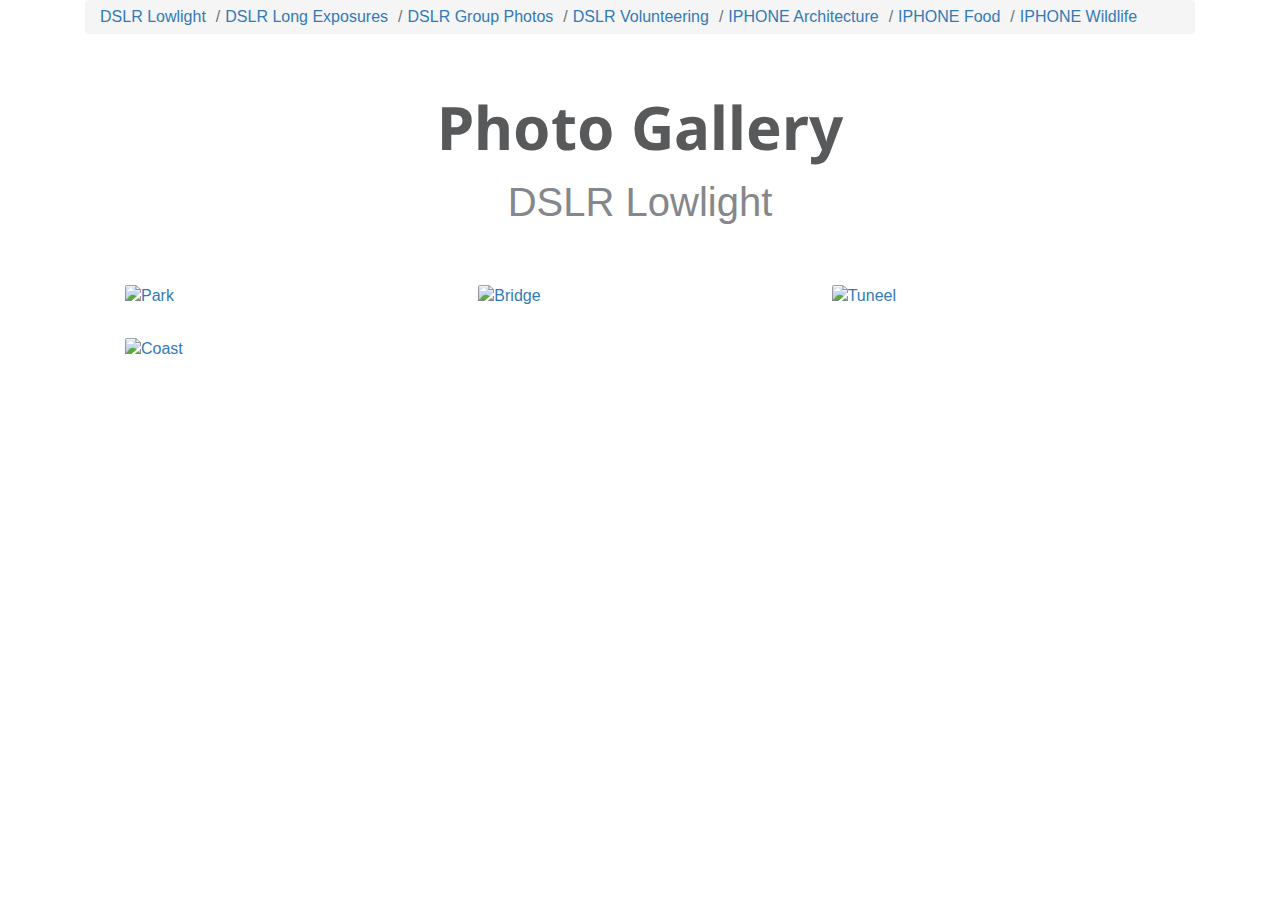
==== index.html @ 7161a404 "Add files via upload" ====
<!DOCTYPE html>
<html>
<head>

    <meta charset="utf-8">
    <meta http-equiv="X-UA-Compatible" content="IE=edge">
    <meta name="viewport" content="width=device-width, initial-scale=1">

    <title>Freebie: 4 Bootstrap Gallery Templates</title>

    <link rel="stylesheet" href="https://maxcdn.bootstrapcdn.com/bootstrap/4.5.2/css/bootstrap.min.css">
    <script src="https://ajax.googleapis.com/ajax/libs/jquery/3.5.1/jquery.min.js"></script>
    <script src="https://cdnjs.cloudflare.com/ajax/libs/popper.js/1.16.0/umd/popper.min.js"></script>
    <script src="https://maxcdn.bootstrapcdn.com/bootstrap/4.5.2/js/bootstrap.min.js"></script>
    <link rel="stylesheet" href="https://maxcdn.bootstrapcdn.com/bootstrap/3.3.7/css/bootstrap.min.css">
    <link href="https://fonts.googleapis.com/css?family=Droid+Sans:400,700" rel="stylesheet">
    <link rel="stylesheet" href="https://cdnjs.cloudflare.com/ajax/libs/baguettebox.js/1.8.1/baguetteBox.min.css">
    <link rel="stylesheet" href="gallery-clean.css">
</head>
<body>
    <div class="container"> 
        <ul class="breadcrumb">
          <li class="breadcrumb-item active"><a href="index.html">DSLR Lowlight</a></li>
          <li class="breadcrumb-item"><a href="theme2.html">DSLR Long Exposures</a></li>
          <li class="breadcrumb-item"><a href="theme3.html">DSLR Group Photos</a></li>
          <li class="breadcrumb-item"><a href="theme4.html">DSLR Volunteering</a></li>
          <li class="breadcrumb-item"><a href="theme5.html">IPHONE Architecture</a></li>
          <li class="breadcrumb-item"><a href="theme6.html">IPHONE Food</a></li>
          <li class="breadcrumb-item"><a href="theme7.html">IPHONE Wildlife</a></li>
        </ul>
    </div>    
    
<div class="container gallery-container">

    <h1>Photo Gallery</h1>

    <p class="page-description text-center">DSLR Lowlight</p>

        <div class="tz-gallery">

            <div class="row">

                <div class="col-sm-6 col-md-4">
                    <div class="thumbnail">
                        <a class="lightbox" href="images/DSLR_lowlight1.jpg">
                            <img src="images/DSLR_lowlight1.jpg" alt="Park">
                        </a>
                    </div>
                </div>
                <div class="col-sm-6 col-md-4">
                    <div class="thumbnail">
                        <a class="lightbox" href="images/DSLR_lowlight2.jpg">
                            <img src="images/DSLR_lowlight2.jpg" alt="Bridge">
                        </a>
                    </div>
                </div>
                <div class="col-sm-6 col-md-4">
                    <div class="thumbnail">
                        <a class="lightbox" href="images/DSLR_lowlight3.jpg">
                            <img src="images/DSLR_lowlight3.jpg" alt="Tuneel">
                        </a>
                    </div>
                </div>
                <div class="col-sm-6 col-md-4">
                    <div class="thumbnail">
                        <a class="lightbox" href="images/DSLR_lowlight4.jpg">
                            <img src="images/DSLR_lowlight4.JPG" alt="Coast">
                        </a>
                    </div>
                </div>
            </div>
        </div>
</div>
<script src="https://cdnjs.cloudflare.com/ajax/libs/baguettebox.js/1.8.1/baguetteBox.min.js"></script>
<script>
    baguetteBox.run('.tz-gallery');
</script>
</body>
</html>
---- gallery-clean.css ----
body {
    background-color: #fff;
    min-height: 100vh;
    font: normal 16px sans-serif;
}

.gallery-container h1 {
    text-align: center;
    margin-top: 40px;
    font-family: 'Droid Sans', sans-serif;
    font-weight: bold;
    color: #58595a;
    font-size: 60px;
}

.gallery-container p.page-description {
    text-align: center;
    margin: 20px auto;
    font-size: 40px;
    color: #85878c;
}

/* Styles for the gallery */

.tz-gallery {
    padding: 40px;
}

.tz-gallery .thumbnail {
    padding: 0;
    margin-bottom: 30px;
    border: none;
}

.tz-gallery img {
    border-radius: 2px;
}

.tz-gallery .caption{
    padding: 26px 30px;
    text-align: center;
}

.tz-gallery .caption h3 {
    font-size: 14px;
    font-weight: bold;
    margin-top: 0;
}

.tz-gallery .caption p {
    font-size: 12px;
    color: #7b7d7d;
    margin: 0;
}

.baguetteBox-button {
    background-color: transparent !important;
}
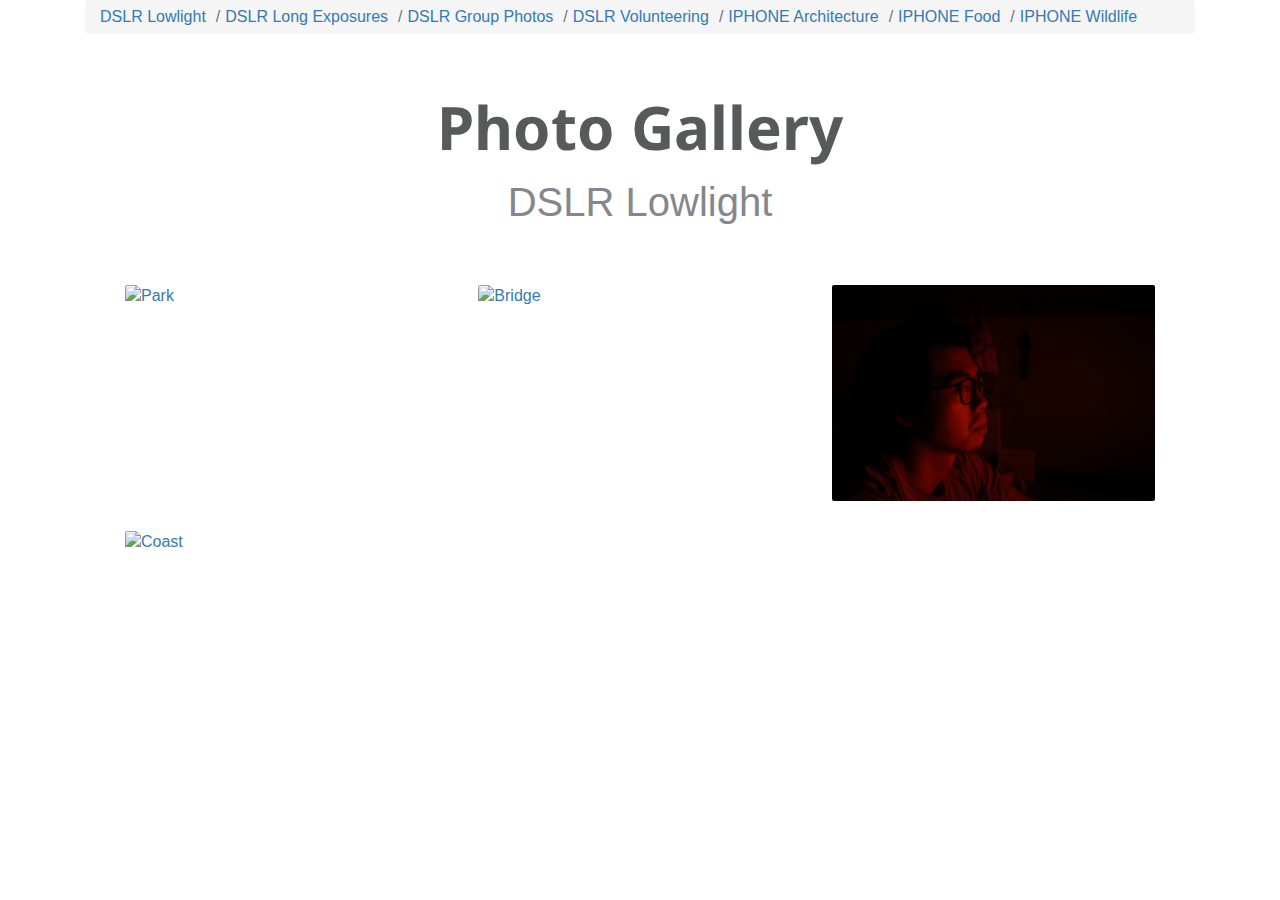
==== commit 5420951a: "Update index.html" ====
--- a/index.html
+++ b/index.html
@@ -56,15 +56,15 @@
                 </div>
                 <div class="col-sm-6 col-md-4">
                     <div class="thumbnail">
-                        <a class="lightbox" href="images/DSLR_lowlight3.jpg">
-                            <img src="images/DSLR_lowlight3.jpg" alt="Tuneel">
+                        <a class="lightbox" href="images/DSLR_lowlight3.JPG">
+                            <img src="images/DSLR_lowlight3.JPG" alt="Tuneel">
                         </a>
                     </div>
                 </div>
                 <div class="col-sm-6 col-md-4">
                     <div class="thumbnail">
                         <a class="lightbox" href="images/DSLR_lowlight4.jpg">
-                            <img src="images/DSLR_lowlight4.JPG" alt="Coast">
+                            <img src="images/DSLR_lowlight4.jpg" alt="Coast">
                         </a>
                     </div>
                 </div>
@@ -76,4 +76,4 @@
     baguetteBox.run('.tz-gallery');
 </script>
 </body>
-</html>+</html>
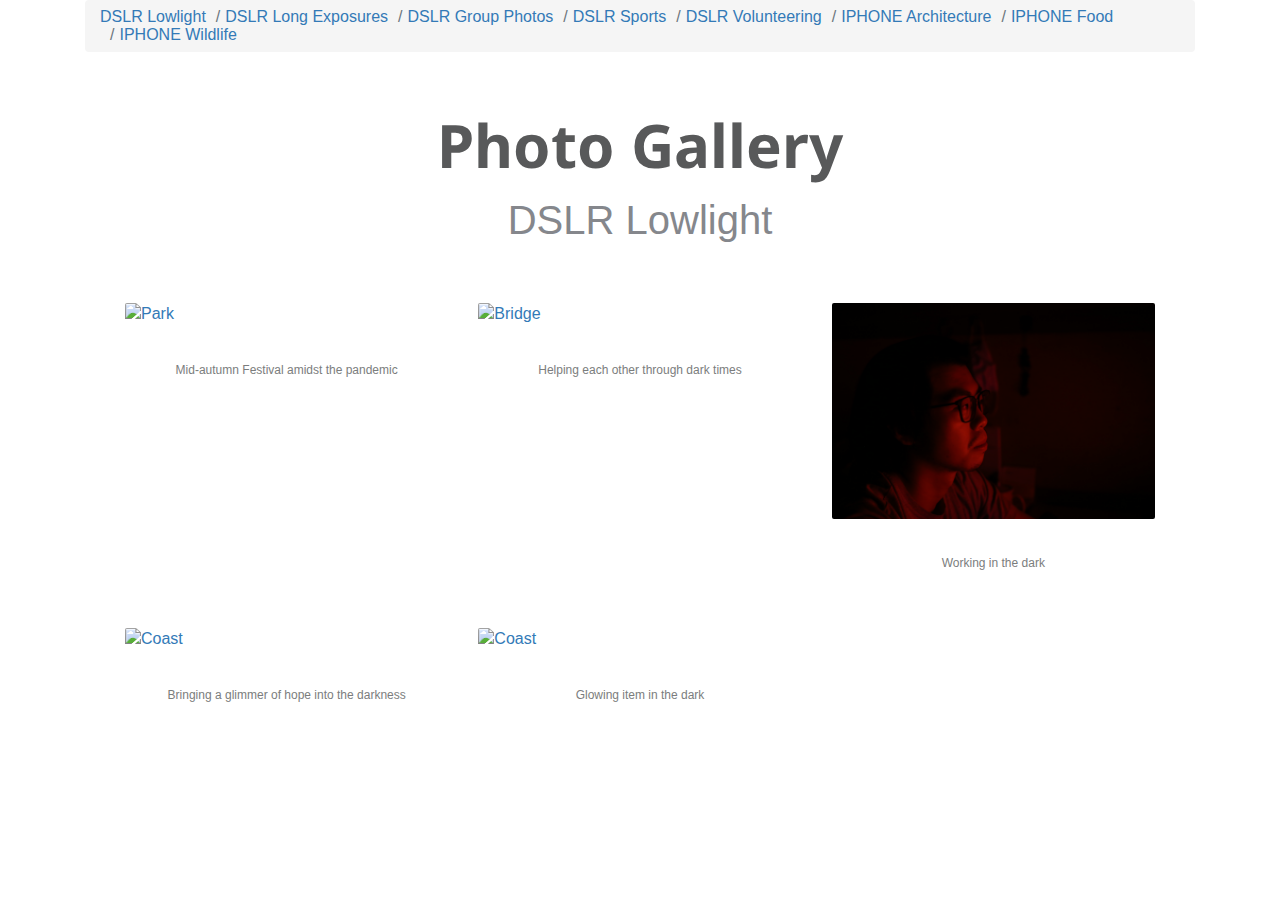
==== commit 2cca39e7: "Add files via upload" ====
--- a/index.html
+++ b/index.html
@@ -23,12 +23,13 @@
           <li class="breadcrumb-item active"><a href="index.html">DSLR Lowlight</a></li>
           <li class="breadcrumb-item"><a href="theme2.html">DSLR Long Exposures</a></li>
           <li class="breadcrumb-item"><a href="theme3.html">DSLR Group Photos</a></li>
+          <li class="breadcrumb-item"><a href="theme8.html">DSLR Sports</a></li>
           <li class="breadcrumb-item"><a href="theme4.html">DSLR Volunteering</a></li>
           <li class="breadcrumb-item"><a href="theme5.html">IPHONE Architecture</a></li>
           <li class="breadcrumb-item"><a href="theme6.html">IPHONE Food</a></li>
           <li class="breadcrumb-item"><a href="theme7.html">IPHONE Wildlife</a></li>
         </ul>
-    </div>    
+    </div>     
     
 <div class="container gallery-container">
 
@@ -45,6 +46,10 @@
                         <a class="lightbox" href="images/DSLR_lowlight1.jpg">
                             <img src="images/DSLR_lowlight1.jpg" alt="Park">
                         </a>
+                        <div class="caption">
+                            <h3></h3>
+                            <p>Mid-autumn Festival amidst the pandemic</p>
+                        </div>
                     </div>
                 </div>
                 <div class="col-sm-6 col-md-4">
@@ -52,20 +57,43 @@
                         <a class="lightbox" href="images/DSLR_lowlight2.jpg">
                             <img src="images/DSLR_lowlight2.jpg" alt="Bridge">
                         </a>
+                        <div class="caption">
+                            <h3></h3>
+                            <p>Helping each other through dark times</p>
+                        </div>
                     </div>
                 </div>
                 <div class="col-sm-6 col-md-4">
                     <div class="thumbnail">
-                        <a class="lightbox" href="images/DSLR_lowlight3.JPG">
-                            <img src="images/DSLR_lowlight3.JPG" alt="Tuneel">
+                        <a class="lightbox" href="images/DSLR_lowlight3.jpg">
+                            <img src="images/DSLR_lowlight3.jpg" alt="Tuneel">
                         </a>
+                        <div class="caption">
+                            <h3></h3>
+                            <p>Working in the dark</p>
+                        </div>
                     </div>
                 </div>
                 <div class="col-sm-6 col-md-4">
                     <div class="thumbnail">
                         <a class="lightbox" href="images/DSLR_lowlight4.jpg">
-                            <img src="images/DSLR_lowlight4.jpg" alt="Coast">
+                            <img src="images/DSLR_lowlight4.JPG" alt="Coast">
                         </a>
+                        <div class="caption">
+                            <h3></h3>
+                            <p>Bringing a glimmer of hope into the darkness</p>
+                        </div>
+                    </div>
+                </div>
+                <div class="col-sm-6 col-md-4">
+                    <div class="thumbnail">
+                        <a class="lightbox" href="images/DSLR_lowlight5.jpg">
+                            <img src="images/DSLR_lowlight5.JPG" alt="Coast">
+                        </a>
+                        <div class="caption">
+                            <h3></h3>
+                            <p>Glowing item in the dark</p>
+                        </div>
                     </div>
                 </div>
             </div>
@@ -76,4 +104,4 @@
     baguetteBox.run('.tz-gallery');
 </script>
 </body>
-</html>
+</html>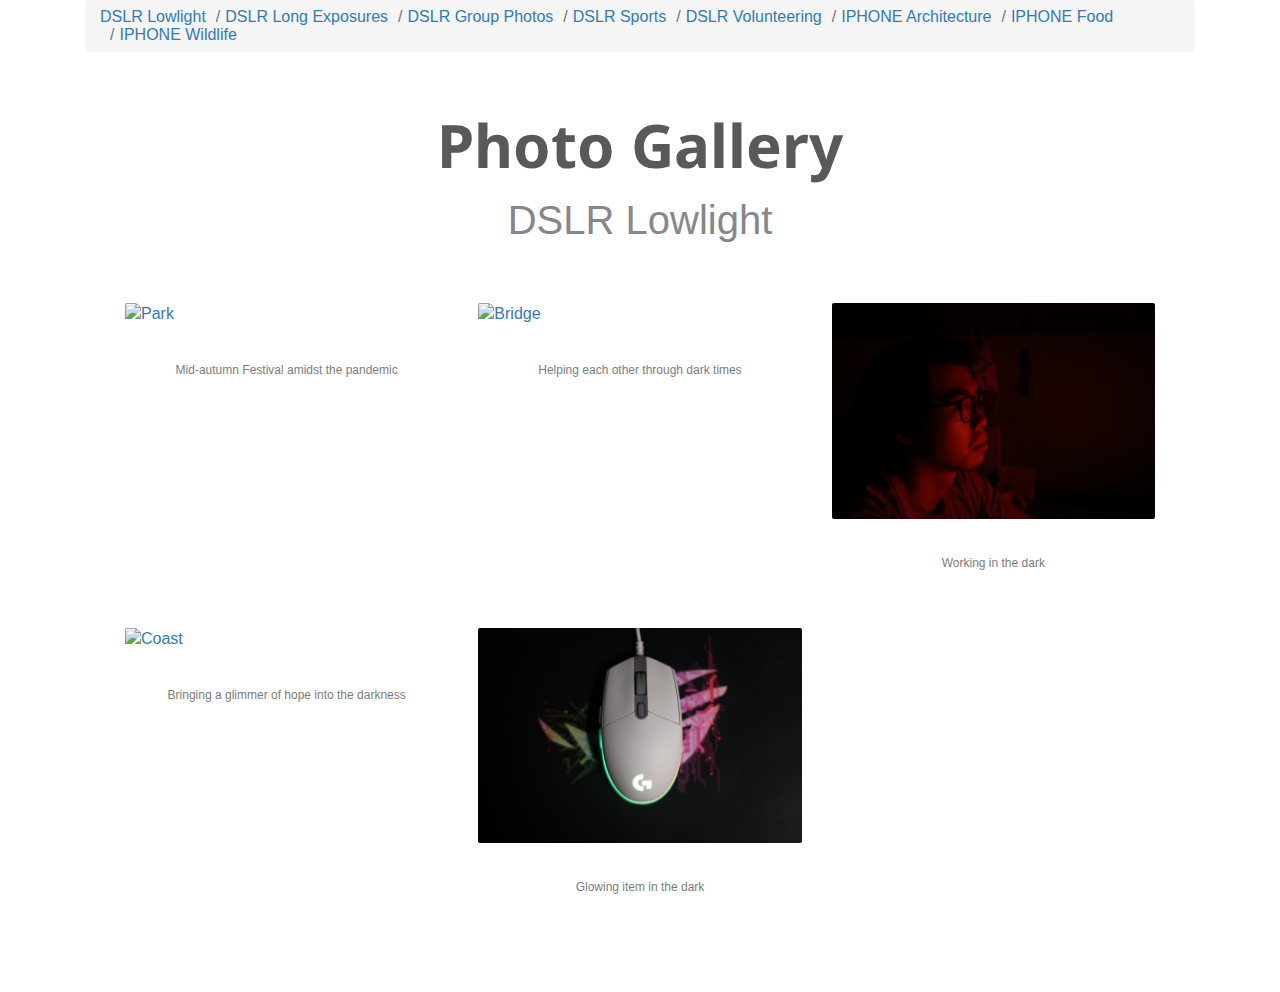
==== commit ed0c0681: "Update index.html" ====
--- a/index.html
+++ b/index.html
@@ -77,7 +77,7 @@
                 <div class="col-sm-6 col-md-4">
                     <div class="thumbnail">
                         <a class="lightbox" href="images/DSLR_lowlight4.jpg">
-                            <img src="images/DSLR_lowlight4.JPG" alt="Coast">
+                            <img src="images/DSLR_lowlight4.jpg" alt="Coast">
                         </a>
                         <div class="caption">
                             <h3></h3>
@@ -88,7 +88,7 @@
                 <div class="col-sm-6 col-md-4">
                     <div class="thumbnail">
                         <a class="lightbox" href="images/DSLR_lowlight5.jpg">
-                            <img src="images/DSLR_lowlight5.JPG" alt="Coast">
+                            <img src="images/DSLR_lowlight5.jpg" alt="Coast">
                         </a>
                         <div class="caption">
                             <h3></h3>
@@ -104,4 +104,4 @@
     baguetteBox.run('.tz-gallery');
 </script>
 </body>
-</html>+</html>
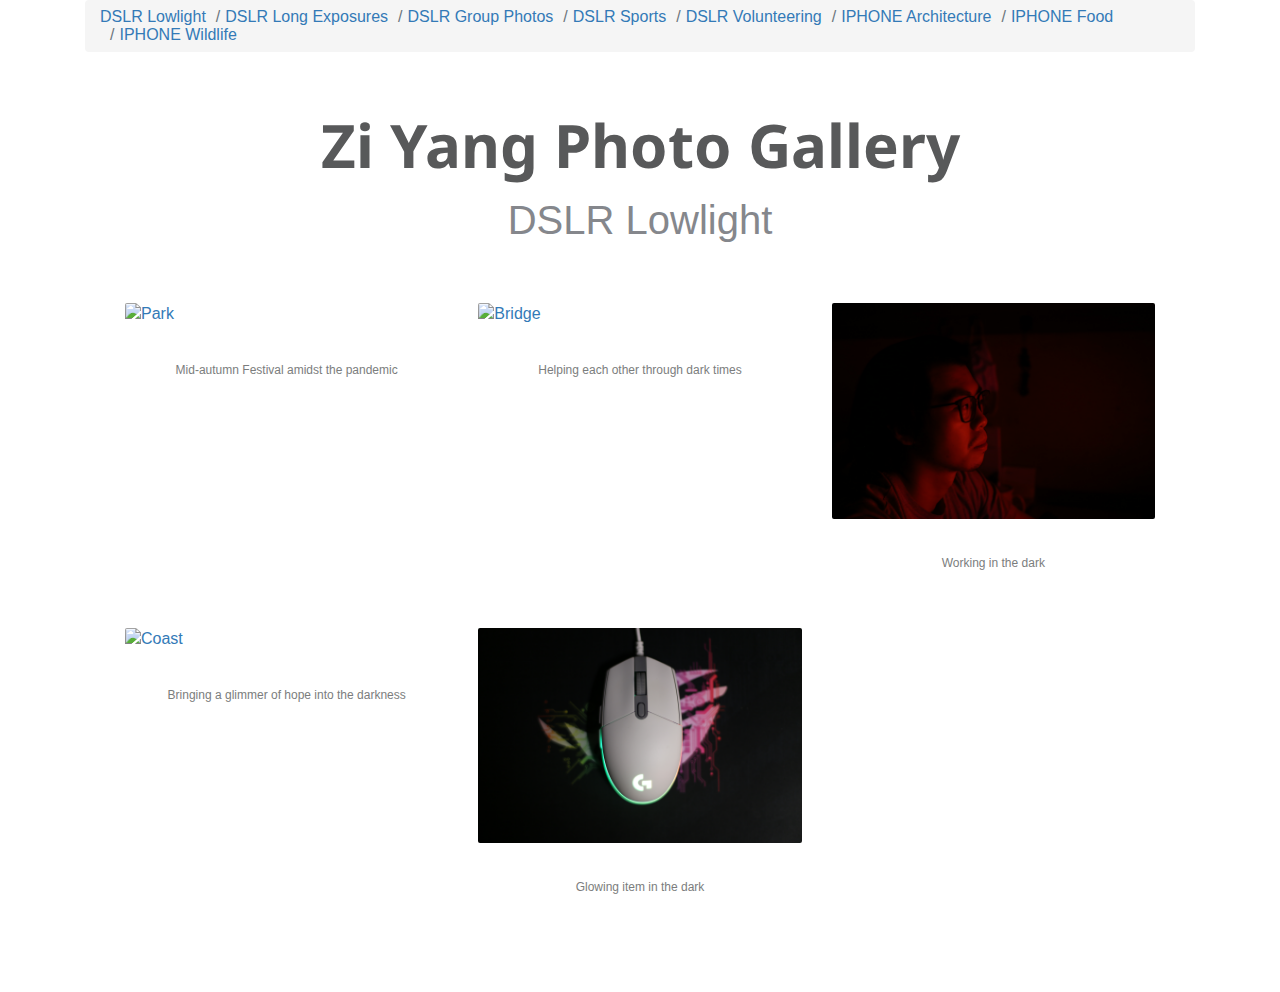
==== commit ed5e6e3e: "Update index.html" ====
--- a/index.html
+++ b/index.html
@@ -33,7 +33,7 @@
     
 <div class="container gallery-container">
 
-    <h1>Photo Gallery</h1>
+    <h1>Zi Yang Photo Gallery</h1>
 
     <p class="page-description text-center">DSLR Lowlight</p>
 
